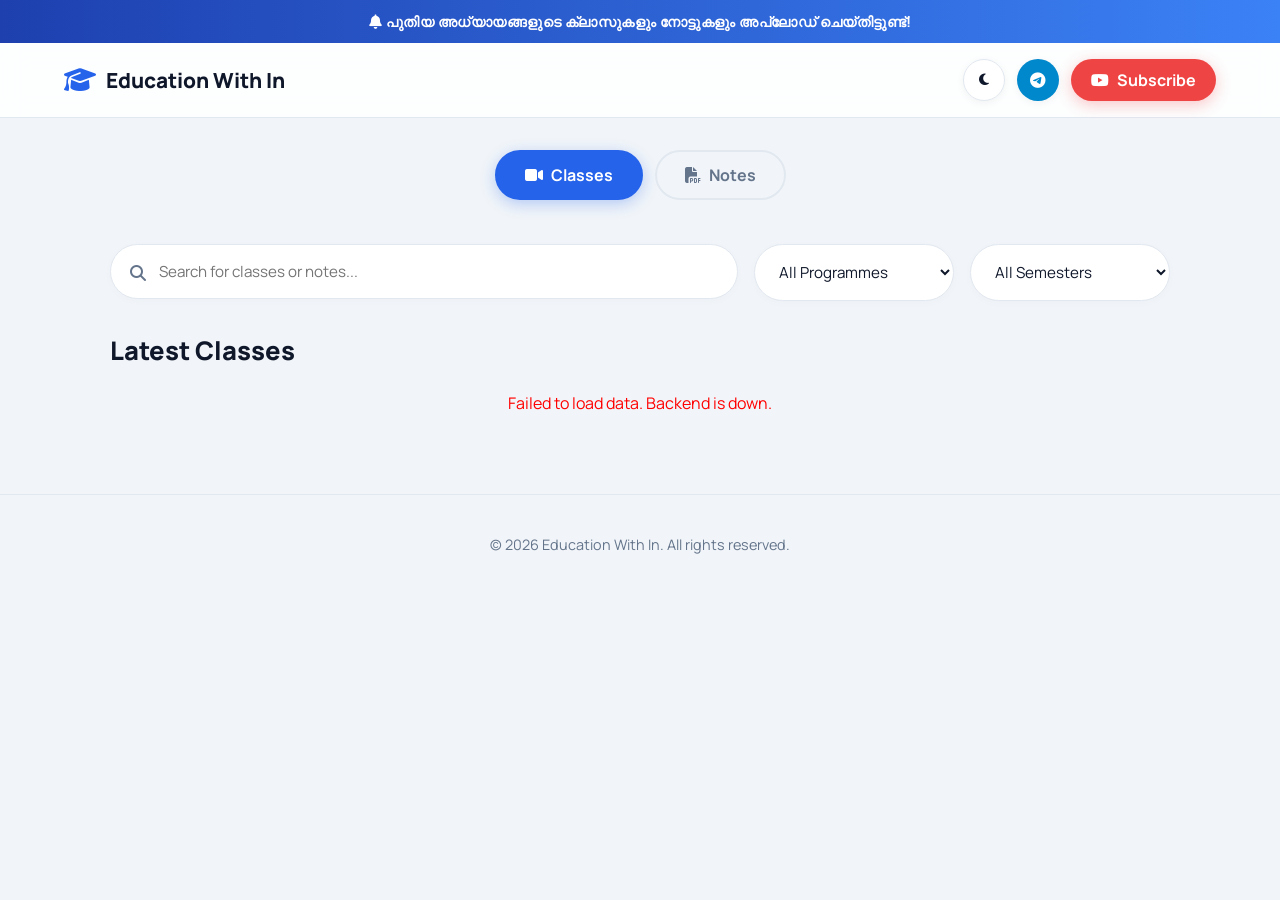
==== index.html @ b9f5dd62 "Add files via upload" ====
<!DOCTYPE html>
<html lang="en">
<head>
    <meta charset="UTF-8">
    <meta name="viewport" content="width=device-width, initial-scale=1.0">
    <title>Education With In - Classes & Notes</title>
    <link rel="stylesheet" href="style.css">
    <!-- Google Fonts & Icons -->
    <link href="https://fonts.googleapis.com/css2?family=Manrope:wght@400;600;700;800&display=swap" rel="stylesheet">
    <link rel="stylesheet" href="https://cdnjs.cloudflare.com/ajax/libs/font-awesome/6.4.0/css/all.min.css">
</head>
<body>

    <!-- Announcement Banner -->
    <div class="announcement-banner">
        <i class="fa-solid fa-bell"></i> പുതിയ അധ്യായങ്ങളുടെ ക്ലാസുകളും നോട്ടുകളും അപ്‌ലോഡ് ചെയ്തിട്ടുണ്ട്!
    </div>

    <!-- Header Navigation -->
    <header class="navbar">
        <div class="logo">
            <i class="fa-solid fa-graduation-cap"></i>
            <span>Education With In</span>
        </div>
        <div class="header-actions">
            <button id="theme-toggle" class="icon-btn" title="Toggle Dark Mode">
                <i class="fa-solid fa-moon"></i>
            </button>
            <a href="#" class="tg-btn" title="Join Telegram Group">
                <i class="fa-brands fa-telegram"></i>
            </a>
            <a href="https://youtube.com/@EducationWithIn" target="_blank" class="yt-btn">
                <i class="fa-brands fa-youtube"></i> Subscribe
            </a>
        </div>
    </header>

    <!-- Navigation Tabs -->
    <div class="tab-container">
        <button class="tab-btn active" onclick="switchTab('classes')">
            <i class="fa-solid fa-video"></i> Classes
        </button>
        <button class="tab-btn" onclick="switchTab('notes')">
            <i class="fa-solid fa-file-pdf"></i> Notes
        </button>
    </div>

    <!-- Main Content Area -->
    <main class="content-container">
        
        <!-- Search & Filter Bar -->
        <div class="search-filter-bar">
            <div class="search-box">
                <i class="fa-solid fa-magnifying-glass"></i>
                <input type="text" id="searchInput" placeholder="Search for classes or notes...">
            </div>
            
            <select class="category-filter" id="programmeFilter">
                <option value="all">All Programmes</option>
            </select>

            <select class="category-filter" id="semesterFilter">
                <option value="all">All Semesters</option>
                <option value="1">Semester 1</option>
                <option value="2">Semester 2</option>
                <option value="3">Semester 3</option>
                <option value="4">Semester 4</option>
                <option value="5">Semester 5</option>
                <option value="6">Semester 6</option>
            </select>
        </div>

        <!-- Classes Section -->
        <section id="classes-tab" class="tab-content active">
            <h2 class="section-title">Latest Classes</h2>
            <div class="grid-container" id="videoContainer">
                <p style="text-align: center; width: 100%;">Loading videos...</p>
            </div>
            <!-- Load More Button for Videos -->
            <div id="loadMoreVidContainer" style="text-align: center; margin-top: 30px; display: none;">
                <button onclick="loadMoreVideos()" class="tab-btn" style="display: inline-block; margin: 0 auto;">Load More Classes <i class="fa-solid fa-angle-down"></i></button>
            </div>
        </section>

        <!-- Notes Section -->
        <section id="notes-tab" class="tab-content">
            <h2 class="section-title">Download Class Notes</h2>
            <div class="grid-container" id="noteContainer">
                <p style="text-align: center; width: 100%;">Loading notes...</p>
            </div>
            <!-- Load More Button for Notes -->
            <div id="loadMoreNoteContainer" style="text-align: center; margin-top: 30px; display: none;">
                <button onclick="loadMoreNotes()" class="tab-btn" style="display: inline-block; margin: 0 auto;">Load More Notes <i class="fa-solid fa-angle-down"></i></button>
            </div>
        </section>

    </main>

    <!-- Subscribe to Unlock Modal (Popup) -->
    <div id="unlockModal" class="modal-overlay">
        <div class="unlock-box">
            <h3><i class="fa-solid fa-lock" style="color: #ef4444;"></i> Unlock PDF Note</h3>
            <p>താഴെയുള്ള ബട്ടൺ ക്ലിക്ക് ചെയ്ത് യൂട്യൂബ് ചാനൽ സബ്സ്ക്രൈബ് ചെയ്താൽ മാത്രമേ നോട്ട് ഡൗൺലോഡ് ചെയ്യാൻ സാധിക്കൂ.</p>
            
            <a href="https://youtube.com/@EducationWithIn?sub_confirmation=1" target="_blank" id="subBtn" class="action-btn yt-btn" style="margin-bottom: 15px; width: 100%; justify-content: center;">
                <i class="fa-brands fa-youtube"></i> 1. Click to Subscribe
            </a>

            <a href="#" target="_blank" id="finalDownloadBtn" class="action-btn download-btn disabled-btn" style="width: 100%; justify-content: center; pointer-events: none; opacity: 0.5;">
                <i class="fa-solid fa-spinner fa-spin"></i> Waiting...
            </a>

            <button onclick="closeModal()" class="close-btn">Close</button>
        </div>
    </div>

    <footer>
        <p>© 2026 Education With In. All rights reserved.</p>
    </footer>

    <!-- Scripts for Interactivity & Backend Data -->
    <script>
        // --- Tab Switching Logic ---
        function switchTab(tabName) {
            document.querySelectorAll('.tab-btn').forEach(btn => btn.classList.remove('active'));
            document.querySelectorAll('.tab-content').forEach(content => content.classList.remove('active'));

            if (tabName === 'classes') {
                document.querySelectorAll('.tab-btn')[0].classList.add('active');
                document.getElementById('classes-tab').classList.add('active');
            } else {
                document.querySelectorAll('.tab-btn')[1].classList.add('active');
                document.getElementById('notes-tab').classList.add('active');
            }
        }

        // --- Dark Mode Toggle Logic ---
        const themeToggle = document.getElementById('theme-toggle');
        const icon = themeToggle.querySelector('i');
        
        themeToggle.addEventListener('click', () => {
            document.body.classList.toggle('dark-mode');
            if (document.body.classList.contains('dark-mode')) {
                icon.classList.remove('fa-moon');
                icon.classList.add('fa-sun');
            } else {
                icon.classList.remove('fa-sun');
                icon.classList.add('fa-moon');
            }
        });

        // --- Subscribe to Unlock Logic ---
        const unlockModal = document.getElementById('unlockModal');
        const subBtn = document.getElementById('subBtn');
        const finalDownloadBtn = document.getElementById('finalDownloadBtn');

        function openUnlocker(pdfLink) {
            unlockModal.style.display = 'flex';
            
            finalDownloadBtn.className = 'action-btn download-btn disabled-btn';
            finalDownloadBtn.innerHTML = '<i class="fa-solid fa-spinner fa-spin"></i> Waiting...';
            finalDownloadBtn.href = "#";
            
            subBtn.onclick = function() {
                setTimeout(() => {
                    finalDownloadBtn.className = 'action-btn download-btn unlocked-btn';
                    finalDownloadBtn.innerHTML = '<i class="fa-solid fa-unlock"></i> 2. Download Note Now';
                    finalDownloadBtn.href = pdfLink; 
                }, 6000); 
            };
        }

        function closeModal() {
            unlockModal.style.display = 'none';
        }

        // --- Fetch Data & Advanced Filtering & Pagination Logic ---
        const API_BASE_URL = 'http://127.0.0.1:5000/api';
        
        let allVideos = [];
        let allNotes = [];
        let allCourses = [];
        let allProgrammes = [];

        // Pagination Variables
        let currentFilteredVideos = [];
        let currentFilteredNotes = [];
        let videoLimit = 6; 
        let noteLimit = 6;  
        let currentVidCount = videoLimit;
        let currentNoteCount = noteLimit;

        document.addEventListener('DOMContentLoaded', initializeApp);

        async function initializeApp() {
            try {
                let progRes = await fetch(`${API_BASE_URL}/programmes`);
                allProgrammes = await progRes.json();
                const progFilter = document.getElementById('programmeFilter');
                progFilter.innerHTML = '<option value="all">All Programmes</option>';
                allProgrammes.forEach(p => {
                    progFilter.innerHTML += `<option value="${p.id}">${p.name}</option>`;
                });

                let courseRes = await fetch(`${API_BASE_URL}/courses`);
                allCourses = await courseRes.json();

                let vidRes = await fetch(`${API_BASE_URL}/videos`);
                allVideos = await vidRes.json();
                
                let noteRes = await fetch(`${API_BASE_URL}/notes`);
                allNotes = await noteRes.json();

                const urlParams = new URLSearchParams(window.location.search);
                const noteId = urlParams.get('note_id');
                const videoId = urlParams.get('video_id');

                if (noteId) {
                    switchTab('notes'); 
                    const specificNote = allNotes.find(n => n.id == noteId);
                    if (specificNote) {
                        displayNotes([specificNote]); 
                        setTimeout(() => {
                            openUnlocker(specificNote.pdf_link); 
                        }, 500);
                    } else {
                        alert("Sorry, this note is no longer available.");
                        currentFilteredNotes = allNotes;
                        renderNotes();
                    }
                } else if (videoId) {
                    switchTab('classes');
                    const specificVideo = allVideos.find(v => v.id == videoId);
                    if(specificVideo) {
                        displayVideos([specificVideo]);
                    } else {
                        alert("Sorry, this video class is no longer available.");
                        currentFilteredVideos = allVideos;
                        renderVideos();
                    }
                } else {
                    currentFilteredVideos = allVideos;
                    currentFilteredNotes = allNotes;
                    renderVideos();
                    renderNotes();
                }

            } catch (error) {
                console.error("Data loading error:", error);
                document.getElementById('videoContainer').innerHTML = '<p style="text-align: center; color: red; width: 100%;">Failed to load data. Backend is down.</p>';
            }
        }

        // ഫിൽറ്റർ ഇവൻ്റുകൾ
        document.getElementById('searchInput').addEventListener('input', applyFilters);
        document.getElementById('programmeFilter').addEventListener('change', applyFilters);
        document.getElementById('semesterFilter').addEventListener('change', applyFilters);

        function applyFilters() {
            window.history.replaceState(null, '', window.location.pathname);
            
            const searchText = document.getElementById('searchInput').value.toLowerCase();
            const progId = document.getElementById('programmeFilter').value;
            const sem = document.getElementById('semesterFilter').value;

            // വീഡിയോ ഫിൽറ്ററിംഗ്
            currentFilteredVideos = allVideos.filter(item => {
                const course = allCourses.find(c => c.id === item.course_id);
                const matchesSearch = item.title.toLowerCase().includes(searchText) || item.description.toLowerCase().includes(searchText) || item.block.toLowerCase().includes(searchText);
                const matchesSem = (sem === 'all') || (item.semester === sem);
                const matchesProg = (progId === 'all') || (course && String(course.programme_id) === progId);
                return matchesSearch && matchesSem && matchesProg;
            });

            // നോട്ട് ഫിൽറ്ററിംഗ്
            currentFilteredNotes = allNotes.filter(item => {
                const course = allCourses.find(c => c.id === item.course_id);
                const matchesSearch = item.title.toLowerCase().includes(searchText) || item.description.toLowerCase().includes(searchText) || item.block.toLowerCase().includes(searchText);
                const matchesSem = (sem === 'all') || (item.semester === sem);
                const matchesProg = (progId === 'all') || (course && String(course.programme_id) === progId);
                return matchesSearch && matchesSem && matchesProg;
            });

            // ലിമിറ്റ് റീസെറ്റ് ചെയ്യുന്നു
            currentVidCount = videoLimit;
            currentNoteCount = noteLimit;

            renderVideos();
            renderNotes();
        }

        // Pagination Render Functions
        function renderVideos() {
            displayVideos(currentFilteredVideos.slice(0, currentVidCount));
            const loadMoreBtn = document.getElementById('loadMoreVidContainer');
            if (currentFilteredVideos.length > currentVidCount) {
                loadMoreBtn.style.display = 'block';
            } else {
                loadMoreBtn.style.display = 'none';
            }
        }

        function renderNotes() {
            displayNotes(currentFilteredNotes.slice(0, currentNoteCount));
            const loadMoreBtn = document.getElementById('loadMoreNoteContainer');
            if (currentFilteredNotes.length > currentNoteCount) {
                loadMoreBtn.style.display = 'block';
            } else {
                loadMoreBtn.style.display = 'none';
            }
        }

        function loadMoreVideos() {
            currentVidCount += videoLimit;
            renderVideos();
        }

        function loadMoreNotes() {
            currentNoteCount += noteLimit;
            renderNotes();
        }

        function displayVideos(videos) {
            const container = document.getElementById('videoContainer');
            container.innerHTML = ''; 

            if(videos.length === 0) {
                container.innerHTML = '<p style="text-align: center; width: 100%;">No classes found matching your search.</p>';
                return;
            }

            videos.forEach(video => {
                let ytId = video.youtube_id;
                if(ytId.includes('v=')) ytId = ytId.split('v=')[1].substring(0, 11);
                else if (ytId.includes('youtu.be/')) ytId = ytId.split('youtu.be/')[1].substring(0, 11);

                const course = allCourses.find(c => c.id === video.course_id);
                const courseName = course ? course.name : 'Unknown Course';

                const card = `
                    <div class="card video-card">
                        <div class="thumbnail-wrapper">
                            <img src="https://img.youtube.com/vi/${ytId}/hqdefault.jpg" alt="Video Thumbnail">
                            <span class="badge">Semester ${video.semester}</span>
                        </div>
                        <div class="card-info">
                            <h3>${video.block} - ${video.unit || ''}: ${video.title}</h3>
                            <p><strong>${courseName}</strong><br>${video.description}</p>
                            <a href="https://www.youtube.com/watch?v=${ytId}" target="_blank" class="action-btn watch-btn">
                                <i class="fa-solid fa-play"></i> Watch Video
                            </a>
                        </div>
                    </div>
                `;
                container.innerHTML += card;
            });
        }

        function displayNotes(notes) {
            const container = document.getElementById('noteContainer');
            container.innerHTML = '';

            if(notes.length === 0) {
                container.innerHTML = '<p style="text-align: center; width: 100%;">No notes found matching your search.</p>';
                return;
            }

            notes.forEach(note => {
                const course = allCourses.find(c => c.id === note.course_id);
                const courseName = course ? course.name : 'Unknown Course';

                const card = `
                    <div class="card note-card">
                        <div class="card-header">
                            <i class="fa-solid fa-file-pdf pdf-icon"></i>
                            <span class="badge note-badge">Semester ${note.semester}</span>
                        </div>
                        <div class="card-info">
                            <h3>${note.block} - ${note.title}</h3>
                            <p><strong>${courseName}</strong><br>${note.description}</p>
                            <a href="javascript:void(0)" onclick="openUnlocker('${note.pdf_link}')" class="action-btn download-btn">
                                <i class="fa-solid fa-lock"></i> Subscribe to Unlock
                            </a>
                        </div>
                    </div>
                `;
                container.innerHTML += card;
            });
        }
    </script>
</body>
</html>
---- style.css ----
/* ========================================= */
/* Premium CSS Variables (Light & Dark)      */
/* ========================================= */
:root {
    --bg-color: #f1f5f9;
    --text-color: #0f172a;
    --card-bg: #ffffff;
    --border-color: #e2e8f0;
    --header-bg: rgba(255, 255, 255, 0.85);
    --primary-blue: #2563eb;
    --primary-hover: #1d4ed8;
    --secondary-text: #64748b;
    --announcement-bg: linear-gradient(90deg, #1e40af, #3b82f6);
    --announcement-text: #ffffff;
    --card-shadow: 0 4px 20px rgba(0, 0, 0, 0.05);
    --card-hover-shadow: 0 10px 25px rgba(37, 99, 235, 0.15);
}

body.dark-mode {
    --bg-color: #0b1120;
    --text-color: #f8fafc;
    --card-bg: #1e293b;
    --border-color: rgba(255, 255, 255, 0.1);
    --header-bg: rgba(11, 17, 32, 0.85);
    --secondary-text: #94a3b8;
    --announcement-bg: linear-gradient(90deg, #1e3a8a, #2563eb);
    --card-shadow: 0 4px 20px rgba(0, 0, 0, 0.3);
    --card-hover-shadow: 0 10px 25px rgba(0, 0, 0, 0.5);
}

/* ========================================= */
/* Global Styles                             */
/* ========================================= */
* {
    margin: 0;
    padding: 0;
    box-sizing: border-box;
    font-family: 'Manrope', sans-serif;
}

body {
    background-color: var(--bg-color);
    color: var(--text-color);
    transition: background-color 0.4s ease, color 0.4s ease;
    overflow-x: hidden; 
    width: 100%;
}

/* ========================================= */
/* Announcement Banner                       */
/* ========================================= */
.announcement-banner {
    background: var(--announcement-bg);
    color: var(--announcement-text);
    text-align: center;
    padding: 12px 20px;
    font-size: 0.9rem;
    font-weight: 700;
    letter-spacing: 0.5px;
}

/* ========================================= */
/* Premium Glassmorphism Header              */
/* ========================================= */
.navbar {
    display: flex;
    justify-content: space-between;
    align-items: center;
    padding: 16px 5%;
    background: var(--header-bg);
    border-bottom: 1px solid var(--border-color);
    backdrop-filter: blur(12px);
    -webkit-backdrop-filter: blur(12px);
    position: sticky;
    top: 0;
    z-index: 1000;
    transition: all 0.3s ease;
}

.logo {
    display: flex;
    align-items: center;
    gap: 10px;
    font-size: 1.3rem;
    font-weight: 800;
    white-space: nowrap;
}

.logo i {
    color: var(--primary-blue);
    font-size: 1.6rem;
}

.header-actions {
    display: flex;
    gap: 12px;
    align-items: center;
}

/* Uniform Circular Buttons */
.icon-btn, .tg-btn {
    background: var(--card-bg);
    color: var(--text-color);
    border: 1px solid var(--border-color);
    width: 42px;
    height: 42px;
    border-radius: 50%;
    cursor: pointer;
    text-decoration: none;
    display: flex;
    align-items: center;
    justify-content: center;
    transition: all 0.3s ease;
    box-shadow: 0 2px 8px rgba(0,0,0,0.05);
}

.icon-btn:hover {
    transform: translateY(-2px);
    box-shadow: var(--card-hover-shadow);
}

.tg-btn {
    background: #0088cc;
    color: #ffffff;
    border: none;
}

.tg-btn:hover {
    background: #0077b3;
    transform: translateY(-2px);
}

/* Subscribe Button Pill Shape */
.yt-btn {
    background: #ef4444;
    color: #ffffff;
    text-decoration: none;
    padding: 10px 20px;
    border-radius: 50px;
    font-weight: 700;
    display: flex;
    align-items: center;
    gap: 8px;
    transition: all 0.3s ease;
    border: none;
    box-shadow: 0 4px 15px rgba(239, 68, 68, 0.3);
}

.yt-btn:hover {
    background: #dc2626;
    transform: translateY(-2px);
    box-shadow: 0 6px 20px rgba(239, 68, 68, 0.4);
}

/* ========================================= */
/* Tabs & Pill-shaped Search Filter          */
/* ========================================= */
.tab-container {
    display: flex;
    justify-content: center;
    gap: 12px;
    margin: 32px 0 24px;
    padding: 0 16px;
}

.tab-btn {
    background: transparent;
    border: 2px solid var(--border-color);
    padding: 12px 28px;
    border-radius: 50px;
    font-weight: 700;
    color: var(--secondary-text);
    cursor: pointer;
    transition: all 0.3s ease;
    display: flex;
    align-items: center;
    gap: 8px;
    font-size: 1rem;
}

.tab-btn.active {
    background: var(--primary-blue);
    color: #ffffff;
    border-color: var(--primary-blue);
    box-shadow: 0 4px 15px rgba(37, 99, 235, 0.3);
}

.search-filter-bar {
    display: flex;
    gap: 16px;
    margin-bottom: 32px;
    flex-wrap: wrap;
}

.search-box {
    flex-grow: 1;
    position: relative;
}

.search-box i {
    position: absolute;
    left: 20px;
    top: 50%;
    transform: translateY(-50%);
    color: var(--secondary-text);
}

.search-box input, .category-filter {
    width: 100%;
    padding: 16px 20px 16px 48px;
    border: 1px solid var(--border-color);
    border-radius: 50px;
    background: var(--card-bg);
    color: var(--text-color);
    font-size: 0.95rem;
    transition: all 0.3s ease;
    box-shadow: 0 2px 10px rgba(0,0,0,0.02);
}

.search-box input:focus, .category-filter:focus {
    outline: none;
    border-color: var(--primary-blue);
    box-shadow: 0 0 0 4px rgba(37, 99, 235, 0.15);
}

.category-filter {
    width: auto;
    padding-left: 20px;
    min-width: 200px;
    cursor: pointer;
}

/* ========================================= */
/* Premium Cards                             */
/* ========================================= */
.content-container {
    max-width: 1100px;
    margin: 0 auto;
    padding: 20px;
}

.tab-content, .admin-tab-content {
    display: none;
    animation: fadeIn 0.4s ease;
}

@keyframes fadeIn {
    from { opacity: 0; transform: translateY(10px); }
    to { opacity: 1; transform: translateY(0); }
}

.tab-content.active, .admin-tab-content.active {
    display: block;
}

.section-title {
    font-size: 1.6rem;
    font-weight: 800;
    margin-bottom: 24px;
    color: var(--text-color);
}

.grid-container {
    display: grid;
    grid-template-columns: repeat(auto-fit, minmax(300px, 1fr));
    gap: 28px;
}

.card {
    background: var(--card-bg);
    border-radius: 20px;
    border: 1px solid var(--border-color);
    overflow: hidden;
    display: flex;
    flex-direction: column;
    box-shadow: var(--card-shadow);
    transition: all 0.3s cubic-bezier(0.4, 0, 0.2, 1);
}

.card:hover {
    transform: translateY(-8px);
    box-shadow: var(--card-hover-shadow);
    border-color: var(--primary-blue);
}

.thumbnail-wrapper {
    position: relative;
    width: 100%;
    padding-top: 56.25%;
}

.thumbnail-wrapper img {
    position: absolute;
    top: 0;
    left: 0;
    width: 100%;
    height: 100%;
    object-fit: cover;
    transition: transform 0.5s ease;
}

.card:hover .thumbnail-wrapper img {
    transform: scale(1.05);
}

.badge {
    position: absolute;
    top: 16px;
    right: 16px;
    background: rgba(15, 23, 42, 0.85);
    color: #ffffff;
    font-size: 0.75rem;
    font-weight: 800;
    padding: 6px 14px;
    border-radius: 30px;
    backdrop-filter: blur(4px);
}

.card-header {
    background: rgba(37, 99, 235, 0.05);
    padding: 24px;
    display: flex;
    justify-content: space-between;
    align-items: center;
    border-bottom: 1px solid var(--border-color);
}

.pdf-icon {
    font-size: 2.8rem;
    color: #ef4444;
}

.note-badge {
    position: static;
    background: var(--primary-blue);
    color: #ffffff;
}

.card-info {
    padding: 24px;
    display: flex;
    flex-direction: column;
    flex-grow: 1;
}

.card-info h3 {
    font-size: 1.2rem;
    font-weight: 800;
    margin-bottom: 10px;
    line-height: 1.4;
}

.card-info p {
    font-size: 0.95rem;
    color: var(--secondary-text);
    margin-bottom: 24px;
    flex-grow: 1;
    line-height: 1.6;
}

.action-btn {
    display: block;
    text-align: center;
    text-decoration: none;
    padding: 14px 20px;
    border-radius: 12px;
    font-weight: 800;
    font-size: 1rem;
    transition: all 0.3s ease;
}

.watch-btn {
    background: var(--bg-color);
    color: var(--text-color);
    border: 1px solid var(--border-color);
}

.watch-btn:hover {
    background: var(--primary-blue);
    color: #fff;
    border-color: var(--primary-blue);
}

.download-btn {
    background: var(--primary-blue);
    color: #ffffff;
    box-shadow: 0 4px 15px rgba(37, 99, 235, 0.3);
}

.download-btn:hover {
    background: var(--primary-hover);
    box-shadow: 0 6px 20px rgba(37, 99, 235, 0.4);
}

/* ========================================= */
/* Admin Professional Styling                */
/* ========================================= */
.admin-card {
    padding: 40px;
    border-radius: 24px;
    background: var(--card-bg);
    box-shadow: var(--card-shadow);
    border: 1px solid var(--border-color);
}

.admin-card-header {
    display: flex;
    align-items: center;
    gap: 16px;
    margin-bottom: 32px;
    padding-bottom: 20px;
    border-bottom: 2px solid var(--bg-color);
}

.admin-card-header i {
    font-size: 1.8rem;
    color: var(--primary-blue);
}

.form-group {
    margin-bottom: 20px;
    display: block;
}

.form-group label {
    display: block;
    font-size: 0.9rem;
    font-weight: 700;
    margin-bottom: 8px;
    color: var(--text-color);
}

.form-group input,
.form-group textarea,
.form-group select {
    display: block;
    width: 100%; 
    padding: 14px 16px;
    border: 1px solid var(--border-color);
    border-radius: 12px;
    background: var(--bg-color);
    color: var(--text-color);
    font-size: 1rem;
    transition: all 0.3s ease;
}

.form-group input:focus,
.form-group textarea:focus,
.form-group select:focus {
    outline: none;
    border-color: var(--primary-blue);
    box-shadow: 0 0 0 4px rgba(37, 99, 235, 0.15);
    background: var(--card-bg);
}

.submit-btn {
    width: 100%;
    border: none;
    cursor: pointer;
    padding: 16px;
    font-weight: 800;
    border-radius: 12px;
    margin-top: 10px;
    transition: all 0.3s ease;
}

/* ========================================= */
/* Subscribe to Unlock Modal Styles          */
/* ========================================= */
.modal-overlay {
    display: none;
    position: fixed;
    top: 0; left: 0; width: 100%; height: 100%;
    background: rgba(0, 0, 0, 0.7);
    z-index: 2000;
    align-items: center;
    justify-content: center;
    backdrop-filter: blur(5px);
}
.unlock-box {
    background: var(--card-bg);
    padding: 30px;
    border-radius: 20px;
    width: 90%;
    max-width: 400px;
    text-align: center;
    box-shadow: 0 10px 30px rgba(0,0,0,0.5);
    border: 1px solid var(--border-color);
}
.unlock-box h3 { margin-bottom: 10px; color: var(--text-color); font-size: 1.4rem; }
.unlock-box p { color: var(--secondary-text); margin-bottom: 20px; font-size: 0.95rem; line-height: 1.5; }
.disabled-btn { background: #94a3b8 !important; color: #fff !important; cursor: not-allowed; }
.unlocked-btn { background: #10b981 !important; pointer-events: auto !important; opacity: 1 !important; }
.close-btn { margin-top: 15px; background: none; border: none; color: var(--secondary-text); cursor: pointer; text-decoration: underline; font-weight: bold; }

/* ========================================= */
/* Footer                                    */
/* ========================================= */
footer {
    text-align: center;
    padding: 40px 20px;
    color: var(--secondary-text);
    font-size: 0.9rem;
    margin-top: 60px;
    border-top: 1px solid var(--border-color);
}

/* ========================================= */
/* Mobile Responsive View                    */
/* ========================================= */

@media (max-width: 768px) {
    .announcement-banner {
        font-size: 0.8rem;
        padding: 10px;
        line-height: 1.4;
    }

    .navbar {
        padding: 12px 16px;
        gap: 8px;
    }

    .icon-btn, .tg-btn {
        width: 36px;
        height: 36px;
        font-size: 0.9rem;
    }

    .yt-btn {
        padding: 8px 12px;
        font-size: 0.9rem;
    }

    .content-container {
        padding: 16px;
    }

    .admin-card {
        padding: 24px;
    }
}

@media (max-width: 480px) {
    .logo span {
        display: none;
    }
    
    .logo i {
        font-size: 1.8rem;
    }

    .search-filter-bar {
        flex-direction: column;
        gap: 12px;
        margin-bottom: 24px;
    }

    .search-box input, .category-filter {
        width: 100%;
    }

    .tab-btn {
        padding: 10px 16px;
        font-size: 0.9rem;
        width: 50%;
        justify-content: center;
    }
    
    .tab-container {
        gap: 8px;
        padding: 0 16px;
    }
}
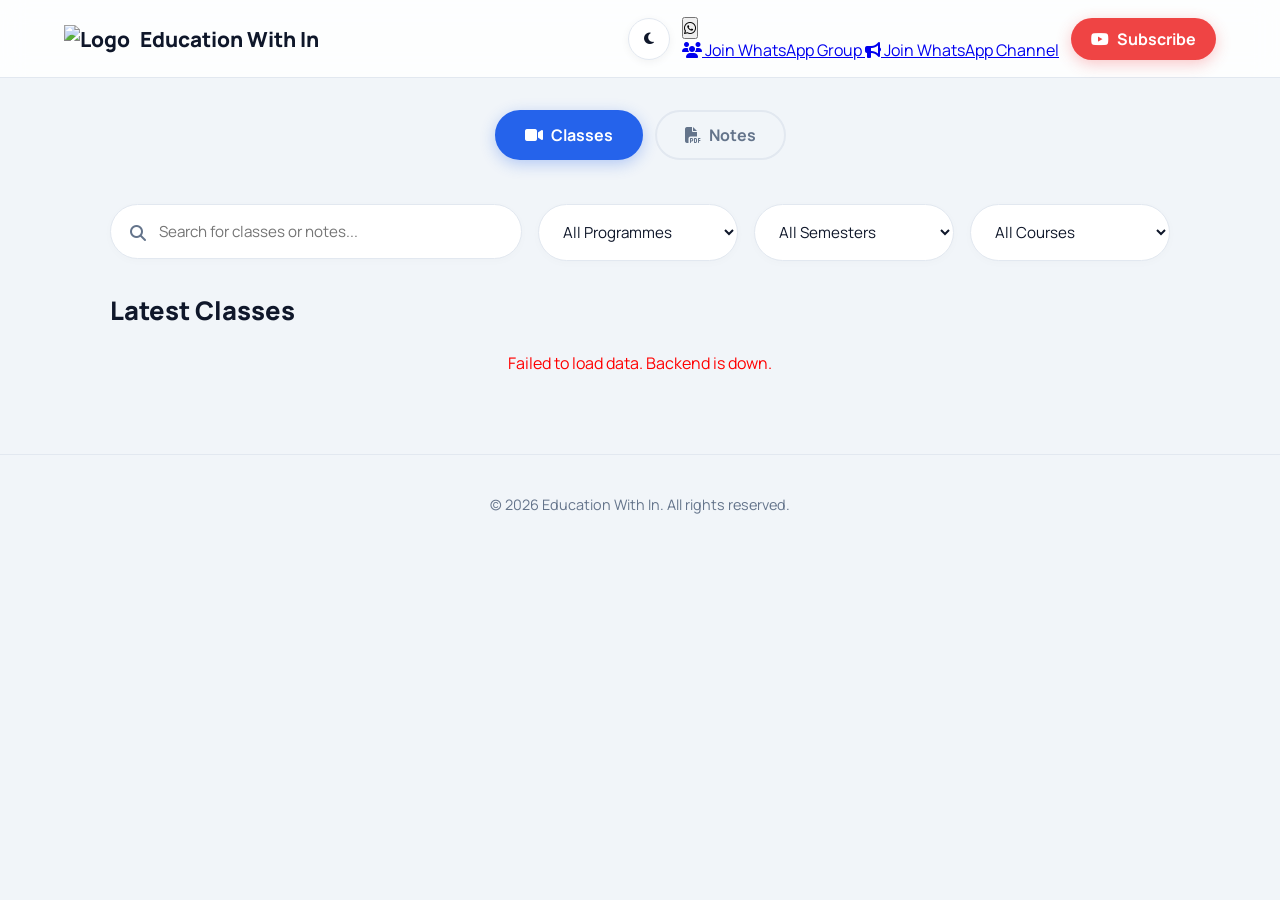
==== commit 71ec98c0: "Update index.html" ====
--- a/index.html
+++ b/index.html
@@ -6,30 +6,40 @@
     <title>Education With In - Classes & Notes</title>
     <link rel="stylesheet" href="style.css">
     <!-- Google Fonts & Icons -->
-    <link href="https://fonts.googleapis.com/css2?family=Manrope:wght@400;600;700;800&display=swap" rel="stylesheet">
+    <link href="https://fonts.googleapis.com/css2?family=Manrope:wght@400;500;600;700;800&display=swap" rel="stylesheet">
     <link rel="stylesheet" href="https://cdnjs.cloudflare.com/ajax/libs/font-awesome/6.4.0/css/all.min.css">
 </head>
 <body>
 
-    <!-- Announcement Banner -->
-    <div class="announcement-banner">
-        <i class="fa-solid fa-bell"></i> പുതിയ അധ്യായങ്ങളുടെ ക്ലാസുകളും നോട്ടുകളും അപ്‌ലോഡ് ചെയ്തിട്ടുണ്ട്!
-    </div>
-
     <!-- Header Navigation -->
     <header class="navbar">
         <div class="logo">
-            <i class="fa-solid fa-graduation-cap"></i>
+            <!-- ലോഗോ ഇമേജ് ഇവിടെ നൽകുക -->
+            <img src="your-logo.png" alt="Logo" class="brand-logo">
             <span>Education With In</span>
         </div>
         <div class="header-actions">
             <button id="theme-toggle" class="icon-btn" title="Toggle Dark Mode">
                 <i class="fa-solid fa-moon"></i>
             </button>
-            <a href="#" class="tg-btn" title="Join Telegram Group">
-                <i class="fa-brands fa-telegram"></i>
-            </a>
-            <a href="https://youtube.com/@EducationWithIn" target="_blank" class="yt-btn">
+            
+            <!-- Premium WhatsApp Dropdown -->
+            <div class="wa-dropdown-wrapper">
+                <button class="wa-btn" id="waToggleBtn" title="Join WhatsApp">
+                    <i class="fa-brands fa-whatsapp"></i>
+                </button>
+                <div class="wa-dropdown-menu" id="waDropdown">
+                    <a href="https://chat.whatsapp.com/BhlWbpjieD2A4CxbuVH5ct?s=cl&p=i&mlu=4&ilr=4" target="_blank">
+                        <i class="fa-solid fa-users"></i> Join WhatsApp Group
+                    </a>
+                    <a href="https://whatsapp.com/channel/0029VbDR6547YSd3QfTLdr0A" target="_blank">
+                        <i class="fa-solid fa-bullhorn"></i> Join WhatsApp Channel
+                    </a>
+                </div>
+            </div>
+
+            <!-- YouTube Subscribe Button -->
+            <a href="https://www.youtube.com/@educationwithai1.0" target="_blank" class="yt-btn">
                 <i class="fa-brands fa-youtube"></i> Subscribe
             </a>
         </div>
@@ -61,12 +71,10 @@
 
             <select class="category-filter" id="semesterFilter">
                 <option value="all">All Semesters</option>
-                <option value="1">Semester 1</option>
-                <option value="2">Semester 2</option>
-                <option value="3">Semester 3</option>
-                <option value="4">Semester 4</option>
-                <option value="5">Semester 5</option>
-                <option value="6">Semester 6</option>
+            </select>
+
+            <select class="category-filter" id="courseFilter">
+                <option value="all">All Courses</option>
             </select>
         </div>
 
@@ -74,11 +82,11 @@
         <section id="classes-tab" class="tab-content active">
             <h2 class="section-title">Latest Classes</h2>
             <div class="grid-container" id="videoContainer">
-                <p style="text-align: center; width: 100%;">Loading videos...</p>
+                <p style="text-align: center; width: 100%; color: var(--secondary-text);">Loading videos...</p>
             </div>
             <!-- Load More Button for Videos -->
             <div id="loadMoreVidContainer" style="text-align: center; margin-top: 30px; display: none;">
-                <button onclick="loadMoreVideos()" class="tab-btn" style="display: inline-block; margin: 0 auto;">Load More Classes <i class="fa-solid fa-angle-down"></i></button>
+                <button onclick="loadMoreVideos()" class="tab-btn" style="display: inline-block; margin: 0 auto; background: var(--input-bg);">Load More Classes <i class="fa-solid fa-angle-down"></i></button>
             </div>
         </section>
 
@@ -86,23 +94,24 @@
         <section id="notes-tab" class="tab-content">
             <h2 class="section-title">Download Class Notes</h2>
             <div class="grid-container" id="noteContainer">
-                <p style="text-align: center; width: 100%;">Loading notes...</p>
+                <p style="text-align: center; width: 100%; color: var(--secondary-text);">Loading notes...</p>
             </div>
             <!-- Load More Button for Notes -->
             <div id="loadMoreNoteContainer" style="text-align: center; margin-top: 30px; display: none;">
-                <button onclick="loadMoreNotes()" class="tab-btn" style="display: inline-block; margin: 0 auto;">Load More Notes <i class="fa-solid fa-angle-down"></i></button>
+                <button onclick="loadMoreNotes()" class="tab-btn" style="display: inline-block; margin: 0 auto; background: var(--input-bg);">Load More Notes <i class="fa-solid fa-angle-down"></i></button>
             </div>
         </section>
 
     </main>
 
-    <!-- Subscribe to Unlock Modal (Popup) -->
+    <!-- Subscribe to Unlock Modal (App-style Bottom Sheet on Mobile) -->
     <div id="unlockModal" class="modal-overlay">
         <div class="unlock-box">
-            <h3><i class="fa-solid fa-lock" style="color: #ef4444;"></i> Unlock PDF Note</h3>
+            <div class="bottom-sheet-drag"></div>
+            <h3><i class="fa-solid fa-lock" style="color: #e11d48;"></i> Unlock PDF Note</h3>
             <p>താഴെയുള്ള ബട്ടൺ ക്ലിക്ക് ചെയ്ത് യൂട്യൂബ് ചാനൽ സബ്സ്ക്രൈബ് ചെയ്താൽ മാത്രമേ നോട്ട് ഡൗൺലോഡ് ചെയ്യാൻ സാധിക്കൂ.</p>
             
-            <a href="https://youtube.com/@EducationWithIn?sub_confirmation=1" target="_blank" id="subBtn" class="action-btn yt-btn" style="margin-bottom: 15px; width: 100%; justify-content: center;">
+            <a href="https://www.youtube.com/@educationwithai1.0?sub_confirmation=1" target="_blank" id="subBtn" class="action-btn yt-btn" style="margin-bottom: 15px; width: 100%; justify-content: center;">
                 <i class="fa-brands fa-youtube"></i> 1. Click to Subscribe
             </a>
 
@@ -120,6 +129,21 @@
 
     <!-- Scripts for Interactivity & Backend Data -->
     <script>
+        // --- WhatsApp Dropdown Logic ---
+        const waToggleBtn = document.getElementById('waToggleBtn');
+        const waDropdown = document.getElementById('waDropdown');
+
+        waToggleBtn.addEventListener('click', (e) => {
+            e.stopPropagation();
+            waDropdown.classList.toggle('show');
+        });
+
+        document.addEventListener('click', (e) => {
+            if (!waToggleBtn.contains(e.target) && !waDropdown.contains(e.target)) {
+                waDropdown.classList.remove('show');
+            }
+        });
+
         // --- Tab Switching Logic ---
         function switchTab(tabName) {
             document.querySelectorAll('.tab-btn').forEach(btn => btn.classList.remove('active'));
@@ -174,15 +198,22 @@
             unlockModal.style.display = 'none';
         }
 
+        // Close modal when clicking outside (overlay)
+        unlockModal.addEventListener('click', function(e) {
+            if (e.target === unlockModal) {
+                closeModal();
+            }
+        });
+
         // --- Fetch Data & Advanced Filtering & Pagination Logic ---
-        const API_BASE_URL = 'http://127.0.0.1:5000/api';
+        const API_BASE_URL = 'https://education-backend-x9vo.onrender.com/api';
         
         let allVideos = [];
         let allNotes = [];
         let allCourses = [];
         let allProgrammes = [];
-
-        // Pagination Variables
+        let allSemesters = [];
+
         let currentFilteredVideos = [];
         let currentFilteredNotes = [];
         let videoLimit = 6; 
@@ -202,8 +233,22 @@
                     progFilter.innerHTML += `<option value="${p.id}">${p.name}</option>`;
                 });
 
+                let semRes = await fetch(`${API_BASE_URL}/semesters`);
+                allSemesters = await semRes.json();
+                const semFilter = document.getElementById('semesterFilter');
+                semFilter.innerHTML = '<option value="all">All Semesters</option>';
+                allSemesters.forEach(s => {
+                    semFilter.innerHTML += `<option value="${s.id}">${s.name}</option>`;
+                });
+
                 let courseRes = await fetch(`${API_BASE_URL}/courses`);
                 allCourses = await courseRes.json();
+                
+                const courseFilter = document.getElementById('courseFilter');
+                courseFilter.innerHTML = '<option value="all">All Courses</option>';
+                allCourses.forEach(c => {
+                    courseFilter.innerHTML += `<option value="${c.id}">${c.name}</option>`;
+                });
 
                 let vidRes = await fetch(`${API_BASE_URL}/videos`);
                 allVideos = await vidRes.json();
@@ -251,37 +296,43 @@
             }
         }
 
-        // ഫിൽറ്റർ ഇവൻ്റുകൾ
         document.getElementById('searchInput').addEventListener('input', applyFilters);
         document.getElementById('programmeFilter').addEventListener('change', applyFilters);
         document.getElementById('semesterFilter').addEventListener('change', applyFilters);
+        document.getElementById('courseFilter').addEventListener('change', applyFilters);
 
         function applyFilters() {
             window.history.replaceState(null, '', window.location.pathname);
             
             const searchText = document.getElementById('searchInput').value.toLowerCase();
             const progId = document.getElementById('programmeFilter').value;
-            const sem = document.getElementById('semesterFilter').value;
-
-            // വീഡിയോ ഫിൽറ്ററിംഗ്
+            const semId = document.getElementById('semesterFilter').value;
+            const courseId = document.getElementById('courseFilter').value;
+
             currentFilteredVideos = allVideos.filter(item => {
                 const course = allCourses.find(c => c.id === item.course_id);
+                const semester = course ? allSemesters.find(s => s.id === course.semester_id) : null;
+                
                 const matchesSearch = item.title.toLowerCase().includes(searchText) || item.description.toLowerCase().includes(searchText) || item.block.toLowerCase().includes(searchText);
-                const matchesSem = (sem === 'all') || (item.semester === sem);
-                const matchesProg = (progId === 'all') || (course && String(course.programme_id) === progId);
-                return matchesSearch && matchesSem && matchesProg;
+                const matchesSem = (semId === 'all') || (course && String(course.semester_id) === semId);
+                const matchesProg = (progId === 'all') || (semester && String(semester.programme_id) === progId);
+                const matchesCourse = (courseId === 'all') || (String(item.course_id) === courseId);
+                
+                return matchesSearch && matchesSem && matchesProg && matchesCourse;
             });
 
-            // നോട്ട് ഫിൽറ്ററിംഗ്
             currentFilteredNotes = allNotes.filter(item => {
                 const course = allCourses.find(c => c.id === item.course_id);
+                const semester = course ? allSemesters.find(s => s.id === course.semester_id) : null;
+                
                 const matchesSearch = item.title.toLowerCase().includes(searchText) || item.description.toLowerCase().includes(searchText) || item.block.toLowerCase().includes(searchText);
-                const matchesSem = (sem === 'all') || (item.semester === sem);
-                const matchesProg = (progId === 'all') || (course && String(course.programme_id) === progId);
-                return matchesSearch && matchesSem && matchesProg;
+                const matchesSem = (semId === 'all') || (course && String(course.semester_id) === semId);
+                const matchesProg = (progId === 'all') || (semester && String(semester.programme_id) === progId);
+                const matchesCourse = (courseId === 'all') || (String(item.course_id) === courseId);
+                
+                return matchesSearch && matchesSem && matchesProg && matchesCourse;
             });
 
-            // ലിമിറ്റ് റീസെറ്റ് ചെയ്യുന്നു
             currentVidCount = videoLimit;
             currentNoteCount = noteLimit;
 
@@ -289,7 +340,6 @@
             renderNotes();
         }
 
-        // Pagination Render Functions
         function renderVideos() {
             displayVideos(currentFilteredVideos.slice(0, currentVidCount));
             const loadMoreBtn = document.getElementById('loadMoreVidContainer');
@@ -310,22 +360,16 @@
             }
         }
 
-        function loadMoreVideos() {
-            currentVidCount += videoLimit;
-            renderVideos();
-        }
-
-        function loadMoreNotes() {
-            currentNoteCount += noteLimit;
-            renderNotes();
-        }
-
+        function loadMoreVideos() { currentVidCount += videoLimit; renderVideos(); }
+        function loadMoreNotes() { currentNoteCount += noteLimit; renderNotes(); }
+
+        // Updated displayVideos function (Clean Premium Look)
         function displayVideos(videos) {
             const container = document.getElementById('videoContainer');
             container.innerHTML = ''; 
 
             if(videos.length === 0) {
-                container.innerHTML = '<p style="text-align: center; width: 100%;">No classes found matching your search.</p>';
+                container.innerHTML = '<p style="text-align: center; width: 100%; color: var(--secondary-text);">No classes found matching your search.</p>';
                 return;
             }
 
@@ -335,17 +379,16 @@
                 else if (ytId.includes('youtu.be/')) ytId = ytId.split('youtu.be/')[1].substring(0, 11);
 
                 const course = allCourses.find(c => c.id === video.course_id);
-                const courseName = course ? course.name : 'Unknown Course';
+                const semester = course ? allSemesters.find(s => s.id === course.semester_id) : null;
+                const semName = semester ? semester.name : 'Unknown';
 
                 const card = `
-                    <div class="card video-card">
+                    <div class="card premium-card">
                         <div class="thumbnail-wrapper">
                             <img src="https://img.youtube.com/vi/${ytId}/hqdefault.jpg" alt="Video Thumbnail">
-                            <span class="badge">Semester ${video.semester}</span>
+                            <span class="badge">${semName}</span>
                         </div>
-                        <div class="card-info">
-                            <h3>${video.block} - ${video.unit || ''}: ${video.title}</h3>
-                            <p><strong>${courseName}</strong><br>${video.description}</p>
+                        <div class="card-info compact-card-info">
                             <a href="https://www.youtube.com/watch?v=${ytId}" target="_blank" class="action-btn watch-btn">
                                 <i class="fa-solid fa-play"></i> Watch Video
                             </a>
@@ -356,28 +399,36 @@
             });
         }
 
+        // Updated displayNotes function (Matches Video Layout Exactly)
         function displayNotes(notes) {
             const container = document.getElementById('noteContainer');
             container.innerHTML = '';
 
             if(notes.length === 0) {
-                container.innerHTML = '<p style="text-align: center; width: 100%;">No notes found matching your search.</p>';
+                container.innerHTML = '<p style="text-align: center; width: 100%; color: var(--secondary-text);">No notes found matching your search.</p>';
                 return;
             }
 
             notes.forEach(note => {
                 const course = allCourses.find(c => c.id === note.course_id);
+                const semester = course ? allSemesters.find(s => s.id === course.semester_id) : null;
                 const courseName = course ? course.name : 'Unknown Course';
-
+                const semName = semester ? semester.name : 'Unknown';
+
+                // കാർഡിൽ കോഴ്‌സിന്റെ പേരും ബ്ലോക്കും മാത്രം കാണിക്കുന്ന രീതിയിൽ മാറ്റിയിരിക്കുന്നു
                 const card = `
-                    <div class="card note-card">
-                        <div class="card-header">
-                            <i class="fa-solid fa-file-pdf pdf-icon"></i>
-                            <span class="badge note-badge">Semester ${note.semester}</span>
+                    <div class="card premium-card">
+                        <div class="thumbnail-wrapper">
+                            <div class="note-thumbnail-bg">
+                                <div class="note-thumb-content">
+                                    <i class="fa-solid fa-file-pdf"></i>
+                                    <h4>${courseName}</h4>
+                                    <p>${note.block}</p>
+                                </div>
+                            </div>
+                            <span class="badge note-badge">${semName}</span>
                         </div>
-                        <div class="card-info">
-                            <h3>${note.block} - ${note.title}</h3>
-                            <p><strong>${courseName}</strong><br>${note.description}</p>
+                        <div class="card-info compact-card-info">
                             <a href="javascript:void(0)" onclick="openUnlocker('${note.pdf_link}')" class="action-btn download-btn">
                                 <i class="fa-solid fa-lock"></i> Subscribe to Unlock
                             </a>
@@ -389,4 +440,4 @@
         }
     </script>
 </body>
-</html>+</html>
--- a/style.css
+++ b/style.css
@@ -506,10 +506,11 @@
 }
 
 /* ========================================= */
-/* Mobile Responsive View                    */
-/* ========================================= */
-
-@media (max-width: 768px) {
+/* MOBILE RESPONSIVENESS (Media Queries)     */
+/* ========================================= */
+
+@media screen and (max-width: 768px) {
+    /* Header & Navigation adjustments for tablets and large phones */
     .announcement-banner {
         font-size: 0.8rem;
         padding: 10px;
@@ -517,58 +518,105 @@
     }
 
     .navbar {
-        padding: 12px 16px;
-        gap: 8px;
-    }
-
-    .icon-btn, .tg-btn {
-        width: 36px;
-        height: 36px;
+        flex-direction: column;
+        gap: 15px;
+        padding: 15px;
+        text-align: center;
+    }
+    
+    .header-actions {
+        justify-content: center;
+        flex-wrap: wrap;
+        width: 100%;
+    }
+
+    .yt-btn, .tg-btn, .icon-btn {
         font-size: 0.9rem;
-    }
-
-    .yt-btn {
         padding: 8px 12px;
-        font-size: 0.9rem;
-    }
-
+    }
+
+    /* Content Area */
     .content-container {
         padding: 16px;
     }
 
+    /* Search & Filters layout change */
+    .search-filter-bar {
+        flex-direction: column;
+        gap: 12px;
+        padding: 0 5px; 
+    }
+
+    .search-box {
+        width: 100%;
+        max-width: 100%;
+    }
+
+    .category-filter {
+        width: 100%;
+    }
+
+    /* Grid Layout for Classes & Notes */
+    .grid-container {
+        grid-template-columns: 1fr; /* Single column on mobile */
+        gap: 20px;
+    }
+
+    /* Cards adjustments */
+    .card {
+        margin-bottom: 5px;
+    }
+
+    .card-info h3 {
+        font-size: 1.1rem;
+    }
+
+    /* Admin specific */
     .admin-card {
         padding: 24px;
     }
-}
-
-@media (max-width: 480px) {
+
+    /* Unlock PDF Modal */
+    .unlock-box {
+        width: 95%; /* Make it fit phone width */
+        padding: 24px 20px;
+    }
+
+    .unlock-box h3 {
+        font-size: 1.25rem;
+    }
+
+    /* Tabs adjustments */
+    .tab-container {
+        flex-direction: row;
+        width: 100%;
+        padding: 0 10px;
+    }
+    
+    .tab-btn {
+        flex: 1; /* Stretch tabs equally */
+        justify-content: center;
+        font-size: 0.9rem;
+        padding: 10px 16px;
+    }
+}
+
+/* Very Small Devices (Phones under 480px width) */
+@media screen and (max-width: 480px) {
     .logo span {
-        display: none;
+        display: none; /* Hide text on very small screens, show only icon */
     }
     
     .logo i {
         font-size: 1.8rem;
     }
 
-    .search-filter-bar {
+    .header-actions {
         flex-direction: column;
-        gap: 12px;
-        margin-bottom: 24px;
-    }
-
-    .search-box input, .category-filter {
+    }
+    
+    .yt-btn {
         width: 100%;
-    }
-
-    .tab-btn {
-        padding: 10px 16px;
-        font-size: 0.9rem;
-        width: 50%;
         justify-content: center;
     }
-    
-    .tab-container {
-        gap: 8px;
-        padding: 0 16px;
-    }
-}+}
